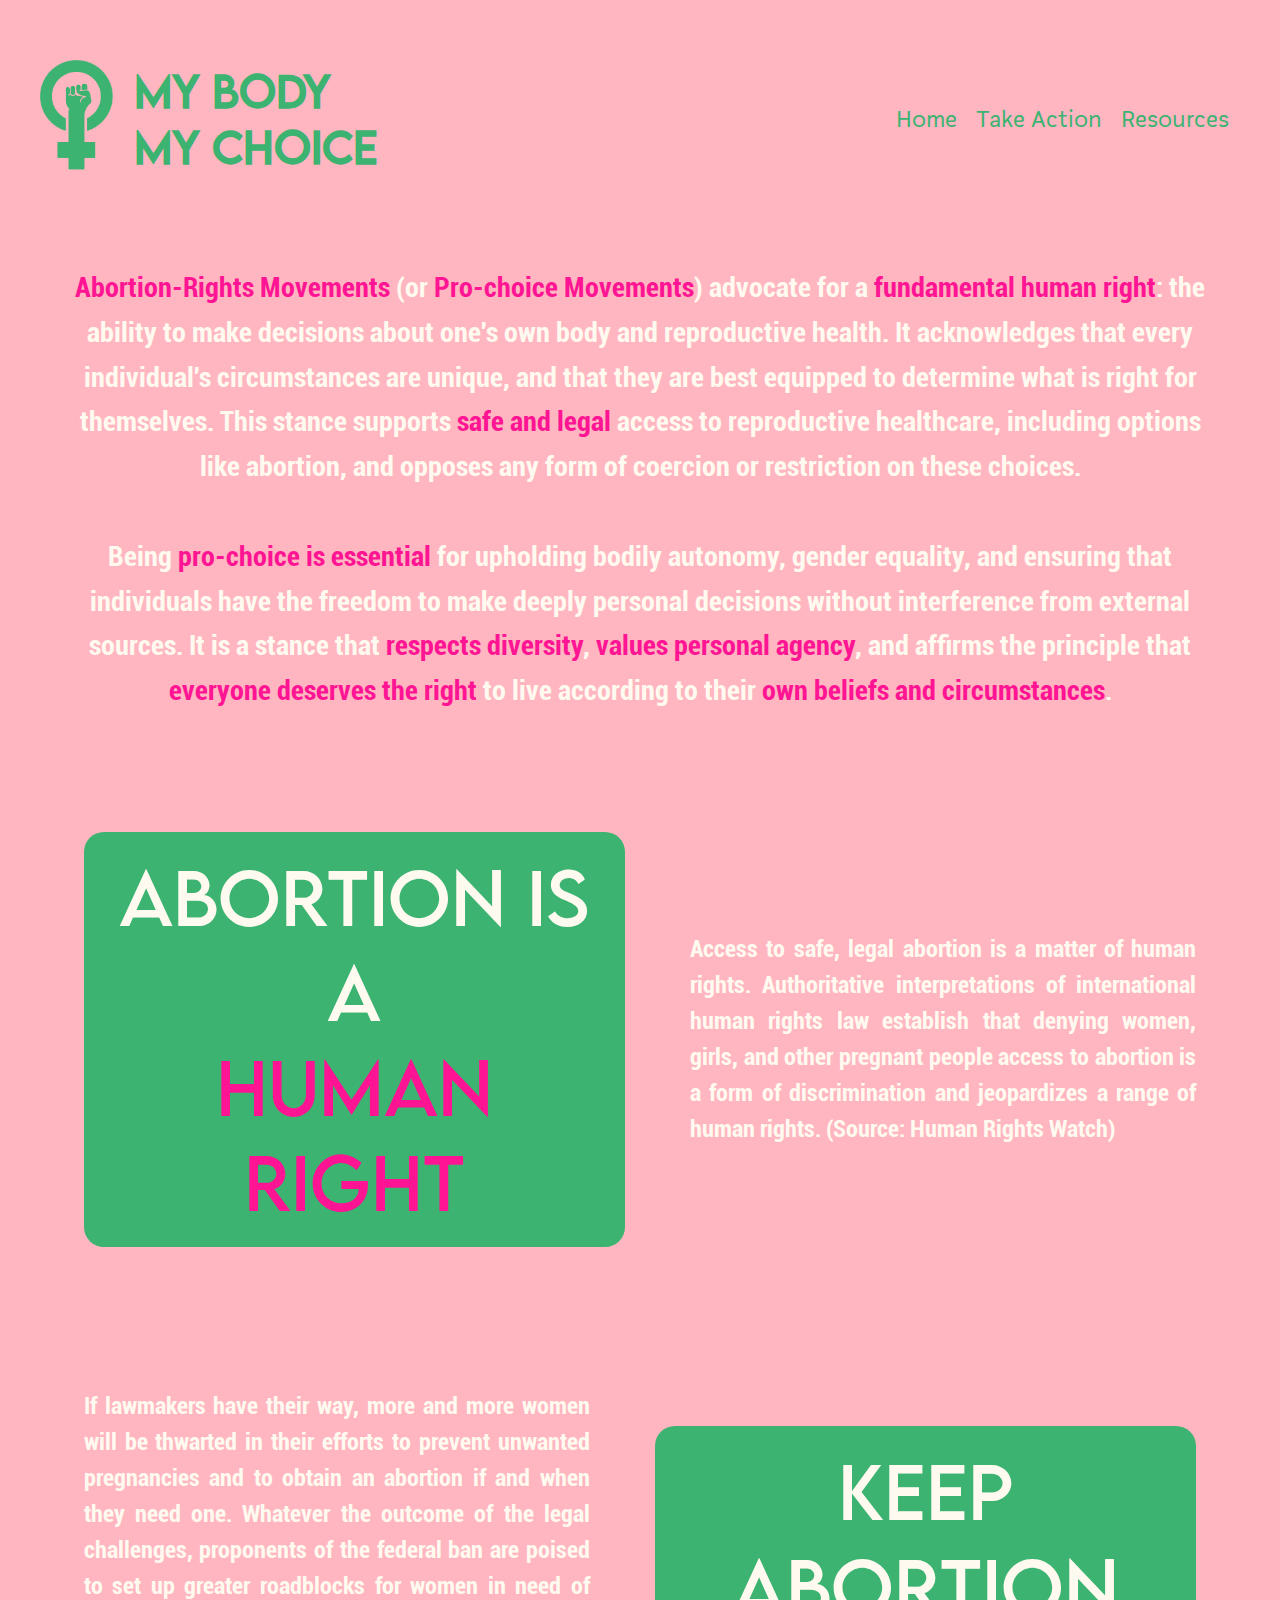
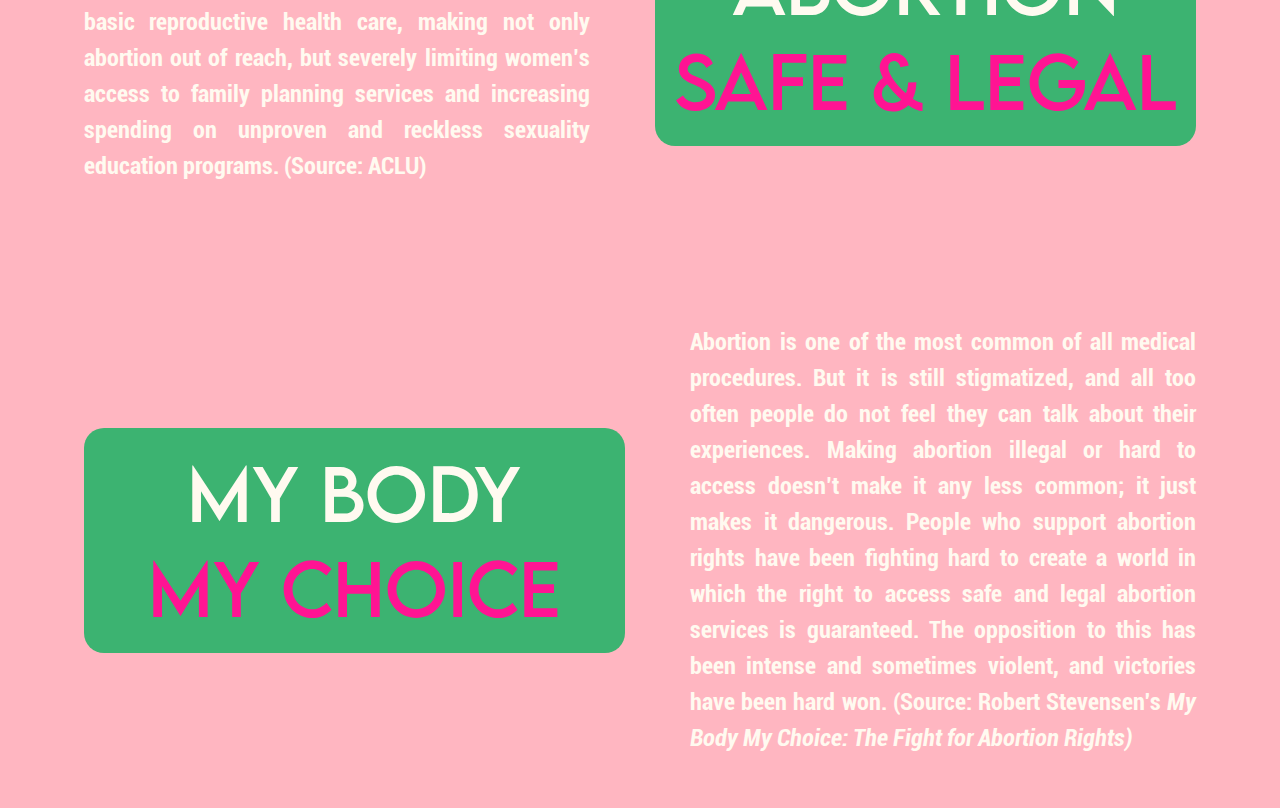
==== index.html @ 4b5244e4 "saving work" ====
<!DOCTYPE html>
<html>
<head>
	<meta charset="utf-8">
	<meta name="viewport" content="width=device-width, initial-scale=1">
	<title></title>
	<link rel="stylesheet" type="text/css" href="style.css">
</head>
<body>
	<div class="HeaderNav">
		<h1 class="header">
			<div class="logocontainer">
				<img class="logo" src="feminism-protest-symbol.png"></img>
			</div>
			<p class="mbmc">
				My Body
			<br>
				My Choice
			</p>
		</h1>
		<nav class="navbar">
			<ul>
				<li><a href="Home.html">Home</a></li>
				<li><a href="TakeAction.html">Take Action</a></li>
				<li><a href="Resources.html">Resources</a></li>
			</ul>
		</nav>
	</div>

	<p id="HomeP">
		<span id="wordsP">Abortion-Rights Movements</span> (or <span id="wordsP">Pro-choice Movements</span>) advocate for a <span id="wordsP">fundamental human right</span>: the ability to make decisions about one's own body and reproductive health. It acknowledges that every individual's circumstances are unique, and that they are best equipped to determine what is right for themselves. This stance supports <span id="wordsP">safe and legal</span> access to reproductive healthcare, including options like abortion, and opposes any form of coercion or restriction on these choices. 
		<br>
		<!-- <br> -->
		<br>
		Being <span id="wordsP">pro-choice is essential</span> for upholding bodily autonomy, gender equality, and ensuring that individuals have the freedom to make deeply personal decisions without interference from external sources. It is a stance that <span id="wordsP">respects diversity</span>, <span id="wordsP">values personal agency</span>, and affirms the principle that<span id="wordsP"> everyone deserves the right</span> to live according to their <span id="wordsP">own beliefs and circumstances</span>.
	</p>

	<div class="allCaptions">
		<div class="caption" id="top1">
			<div class="cap1" id="left">
				ABORTION IS A
				<br>
				<span class="partCaption">HUMAN RIGHT</span>
			</div>
			<div class="cap2" id="right">
			Access to safe, legal abortion is a matter of human rights. Authoritative interpretations of international human rights law establish that denying women, girls, and other pregnant people access to abortion is a form of discrimination and jeopardizes a range of human rights. (Source: Human Rights Watch)
			</div>
		</div>

		<div class="caption" id="top2">
			<div class="cap2" id="left">
			If lawmakers have their way, more and more women will be thwarted in their efforts to prevent unwanted pregnancies and to obtain an abortion if and when they need one. Whatever the outcome of the legal challenges, proponents of the federal ban are poised to set up greater roadblocks for women in need of basic reproductive health care, making not only abortion out of reach, but severely limiting women’s access to family planning services and increasing spending on unproven and reckless sexuality education programs. (Source: ACLU)
			</div>
			<div class="cap1" id="right">
				KEEP ABORTION
				<br>
				<span class="partCaption">SAFE & LEGAL</span>
			</div>
		</div>

		<div class="caption" id="top3">
			<div class="cap1" id="left">
				MY BODY 
				<br>
				<span class="partCaption">MY CHOICE</span>
			</div>
			<div class="cap2" id="right">
			Abortion is one of the most common of all medical procedures. But it is still stigmatized, and all too often people do not feel they can talk about their experiences. Making abortion illegal or hard to access doesn’t make it any less common; it just makes it dangerous. People who support abortion rights have been fighting hard to create a world in which the right to access safe and legal abortion services is guaranteed. The opposition to this has been intense and sometimes violent, and victories have been hard won. (Source: Robert Stevensen's<span id="italic"> My Body My Choice: The Fight for Abortion Rights)</span>
			</div>
		</div>
	</div>
	
</body>
</html>
---- style.css ----
@font-face {
	font-family: headerFont;
	src: url(LEMONMILK-Regular.otf) ;
}

@font-face {
	font-family: menuFont;
	src: url(PlastoTrial-Regular.otf) ;
}

@font-face {
	font-family: bodyFont;
	src: url(Roboto-BoldCondensed.ttf);
}

@font-face {
	font-family: bodyFontItalic;
	src: url(Roboto-BoldCondensedItalic.ttf);
}

body {
    background-color: lightpink;
    margin: 0;
    padding: 0;
}

.HeaderNav {
    display: flex;
    width: 100%;
    justify-content: space-between;
    align-items: center;
}

.header {
    font-family: headerFont;
    color: mediumseagreen;
    display: flex;
    align-items: center;
    width: 30%;
}

.logocontainer {
    width: 20%;
    margin-left: 10%;
    margin-right: 5%;
}

.logo {
    max-width: 100%;
    height: auto;
}

.mbmc {
    font-size: 130%;
    align-items: center;
}

.navbar {
    align-content: space-around;
    width: 30%;
}

nav {
    font-family: menuFont;
    font-size: 150%;
}

ul {
    list-style-type: none;
    margin: 0;
    padding: 0;
    display: flex;
}

li {
    margin: 0;
    padding: 0;
    margin-right: 5%;
}

nav a:link, a:visited {
    color: mediumseagreen;
    text-decoration: none;
}

nav a:hover, a:active {
    color: floralwhite;
    text-decoration: underline;
}


/*HOME PAGE*/

#HomeP {
	font-family: bodyFont;
	color: floralwhite;
	font-size: 175%;
	text-align: center;
	line-height: 1.6;
	margin-left: 5%;
	margin-right: 5%;
}

#wordsP {
	color: deeppink;
}

.allCaptions {
	width: 100%;
	display: flex;
	flex-wrap: wrap;
}

.caption {
	color: floralwhite;
	font-family: headerFont;
	padding: 4%;
	display: flex;
	align-items: center;
	justify-content: space-around;
	margin-top: 3%;
}

.partCaption {
	color: deeppink;
}

.cap1 {
	font-size: 440%;
	text-align: center;
	background-color: mediumseagreen;
	border-radius: 20px;
	padding: 1.5%;
	width: 43%;
}

.cap2 {
	font-family: bodyFont;
	text-align: justify;
	font-size: 150%;
	line-height: 1.5;
	width: 43%;
}

#italic {
	font-family: bodyFontItalic;
}


/*TAKE ACTION*/

.collageText {
	position: relative;
	text-align: center;
	font-family: headerFont;
	font-size: 600%;
	color: floralwhite;
	width: 100%;
/*	display: flex;
	justify-content: center;*/

}

#collage {
	padding: 50px;
	max-width: 80%;
	height: auto;
	border-radius: 5px;
}

.bigtext {
	position: absolute;
	top: 75%;
	left: 18%;
	background-color: mediumseagreen;
	padding: 10px;
	border-radius: 5px;
}

#bodyAction{
	text-align: justify;
	font-family: bodyFont;
	font-size: 170%;
	line-height: 1.3;
	margin-left: 3%;
	margin-right: 3%;
	color: floralwhite;
	display: flex;
	justify-content: space-around;
}

.article {
	margin: 40px;
/*	display: inline-block;*/
	width: 44%;
	float: left;
}

.helpHeader1{
	color: deeppink;
}

.helpHeader{
	color: mediumseagreen;
}

.help {
	margin: 40px;
/*	display: inline-block;*/
	width: 40%;
	float: right;
}


/*RESOURCES*/


#resLink a:link, a:visited {
	color: mediumseagreen;
	text-decoration: none;
}

#resLink a:hover, a:active {
	color: floralwhite;
	text-decoration: underline;
}

#resHeader {
	text-align: center;
	font-family: headerFont;
	color: floralwhite;
	font-size: 360%;
	padding: 1%;
	margin: 2%;
	background-color: mediumseagreen;
	border-radius: 10px;
}

.allTabs {
	width: 100%;
	display: flex;
	justify-content: center;
}

.tabs {
	width: 30%;
	border-style: solid;
	border-width: 10px;
	border-color: deeppink;
	border-radius: 50px;
	margin: 2%;
	padding: 3%;
	height: auto;
	box-sizing: border-box;
}

#tabA {
	width: 3;
}

#tabB {

}

#tabC {
	right: 50px;
}

.content {
	font-family: bodyFont;
	font-size: 28px;
	color: floralwhite;
	text-align: center;

}

.green {
	color: mediumseagreen;
}

.video {
	width: 80%;
}
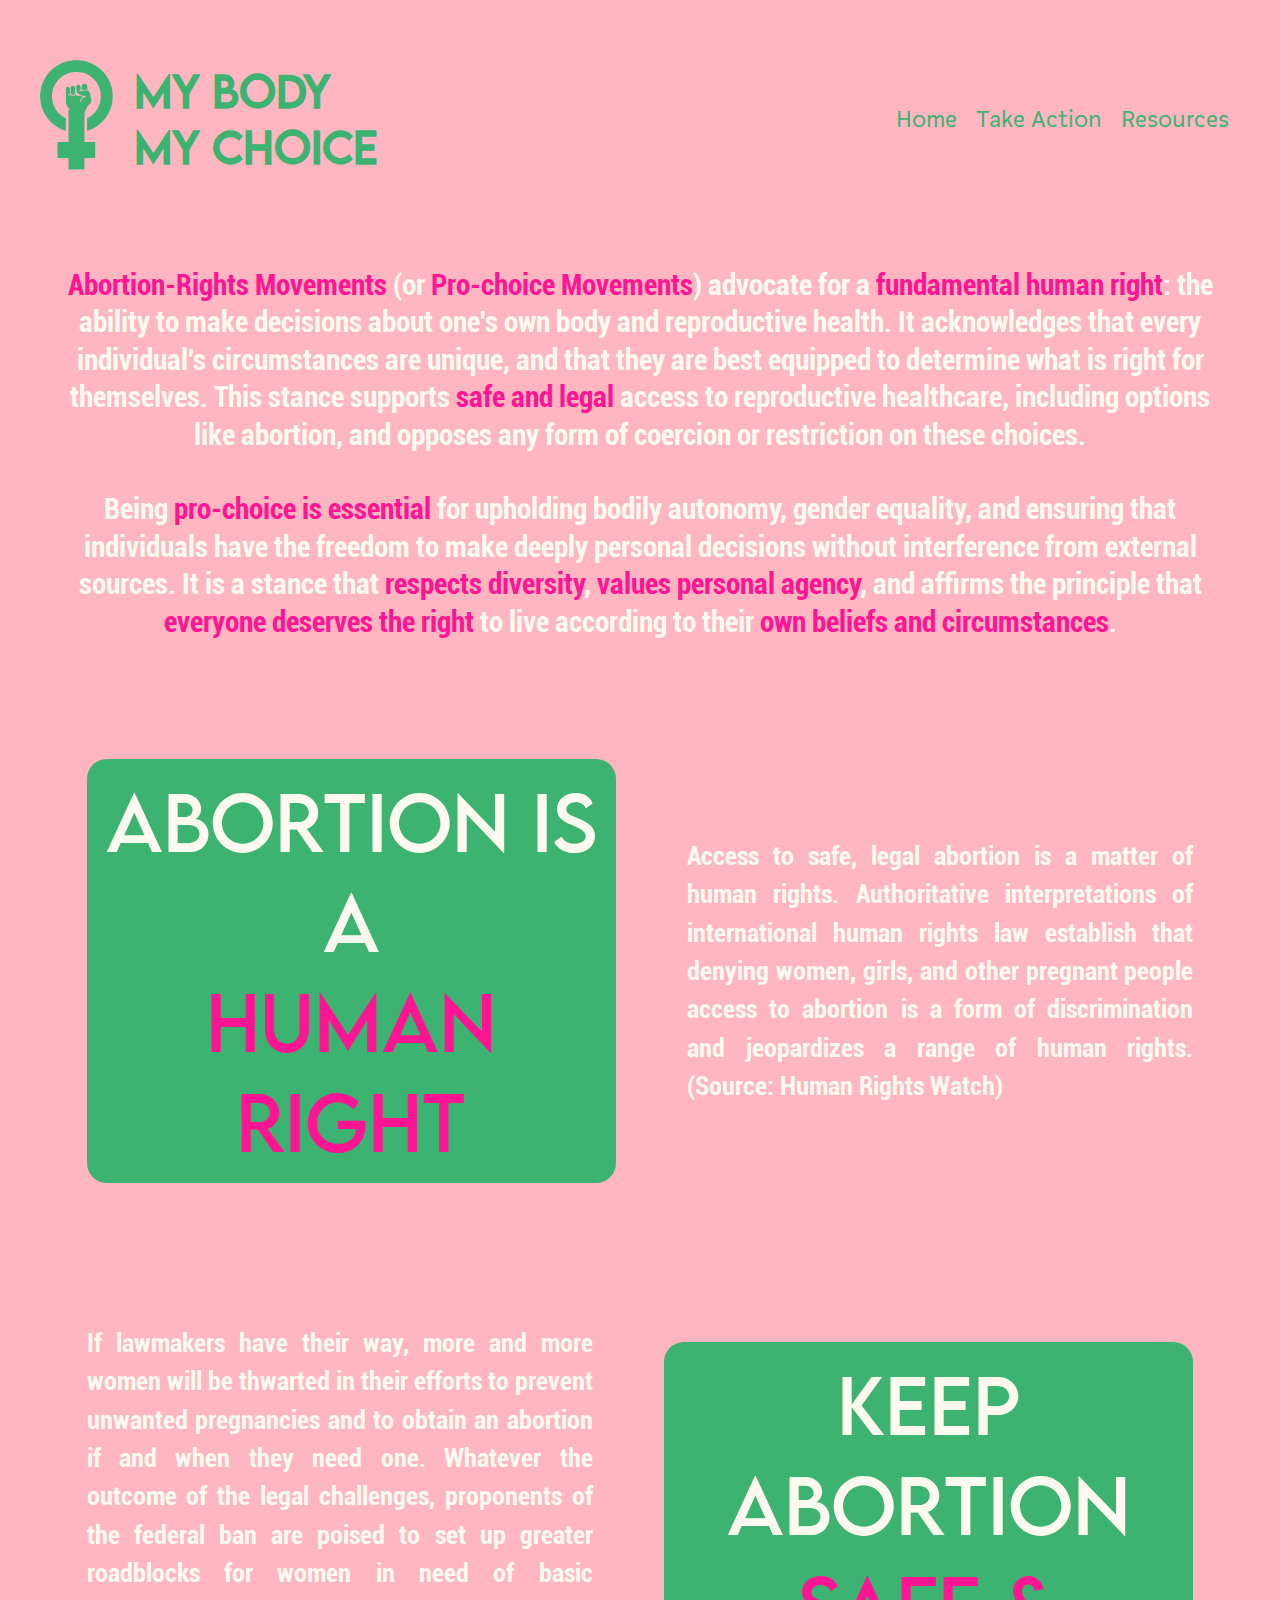
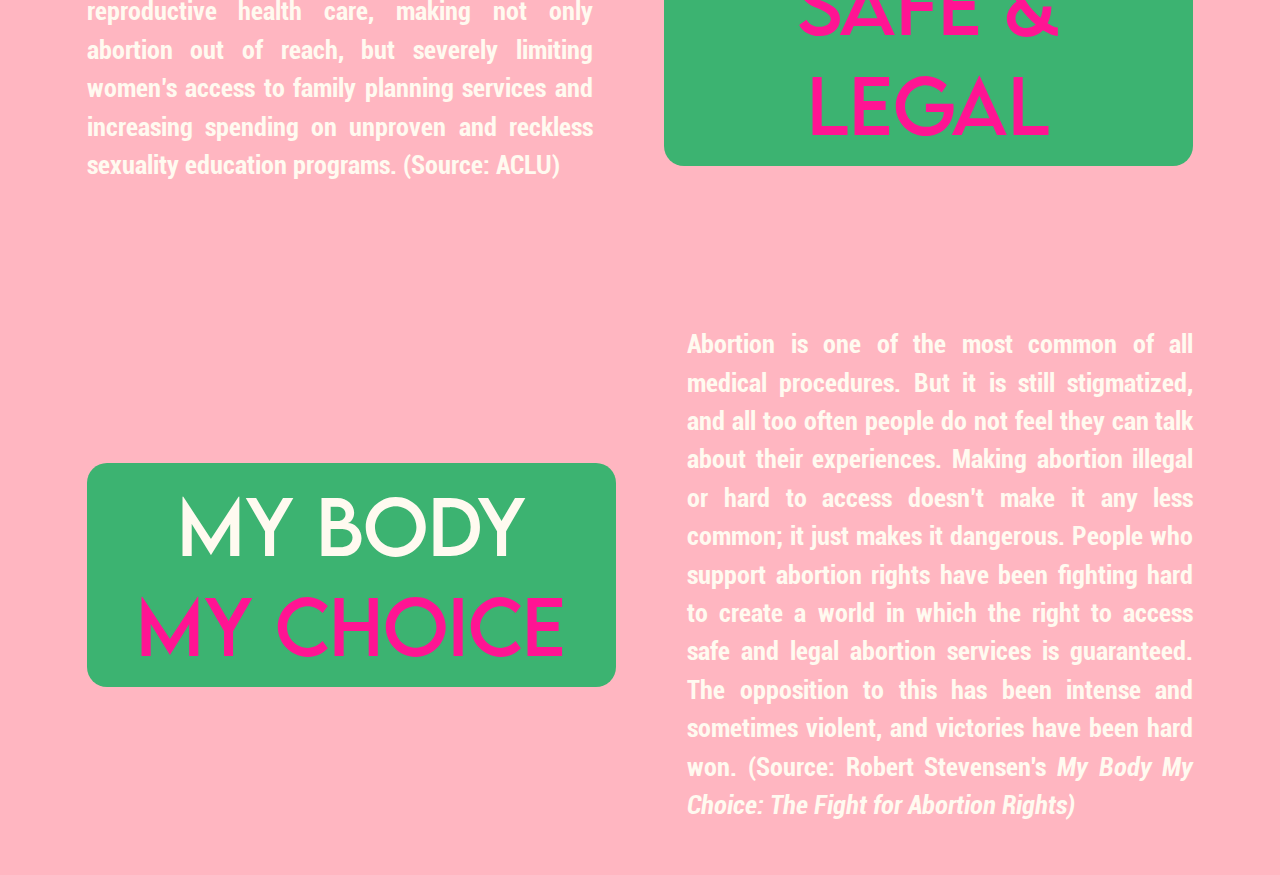
==== commit 64e8728e: "saving my work" ====
--- a/index.html
+++ b/index.html
@@ -20,9 +20,9 @@
 		</h1>
 		<nav class="navbar">
 			<ul>
-				<li><a href="Home.html">Home</a></li>
-				<li><a href="TakeAction.html">Take Action</a></li>
-				<li><a href="Resources.html">Resources</a></li>
+				<li><a href="home.html">Home</a></li>
+				<li><a href="takeaction.html">Take Action</a></li>
+				<li><a href="resources.html">Resources</a></li>
 			</ul>
 		</nav>
 	</div>
--- a/style.css
+++ b/style.css
@@ -94,9 +94,9 @@
 #HomeP {
 	font-family: bodyFont;
 	color: floralwhite;
-	font-size: 175%;
-	text-align: center;
-	line-height: 1.6;
+	font-size: 180%;
+	text-align: center;
+	line-height: 1.3;
 	margin-left: 5%;
 	margin-right: 5%;
 }
@@ -126,18 +126,18 @@
 }
 
 .cap1 {
-	font-size: 440%;
+	font-size: 460%;
 	text-align: center;
 	background-color: mediumseagreen;
 	border-radius: 20px;
-	padding: 1.5%;
+	padding: 1%;
 	width: 43%;
 }
 
 .cap2 {
 	font-family: bodyFont;
 	text-align: justify;
-	font-size: 150%;
+	font-size: 160%;
 	line-height: 1.5;
 	width: 43%;
 }
